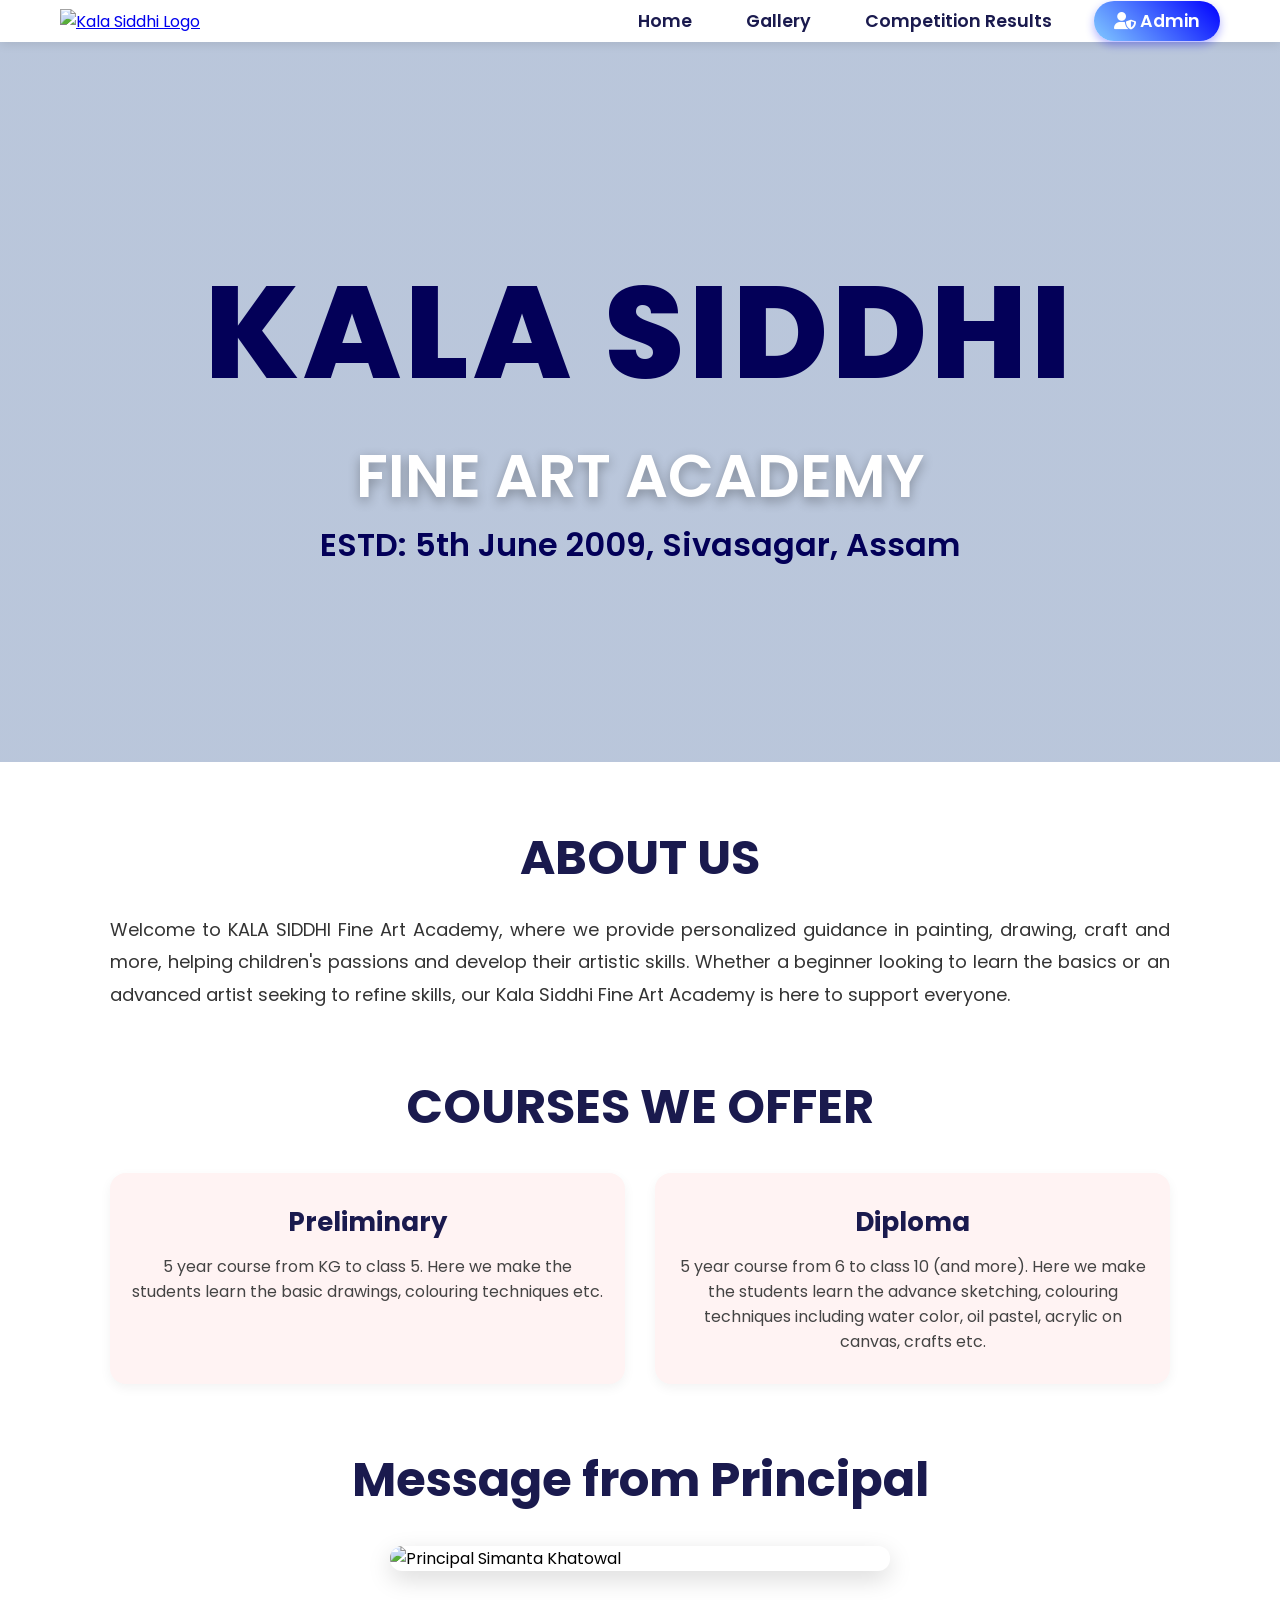
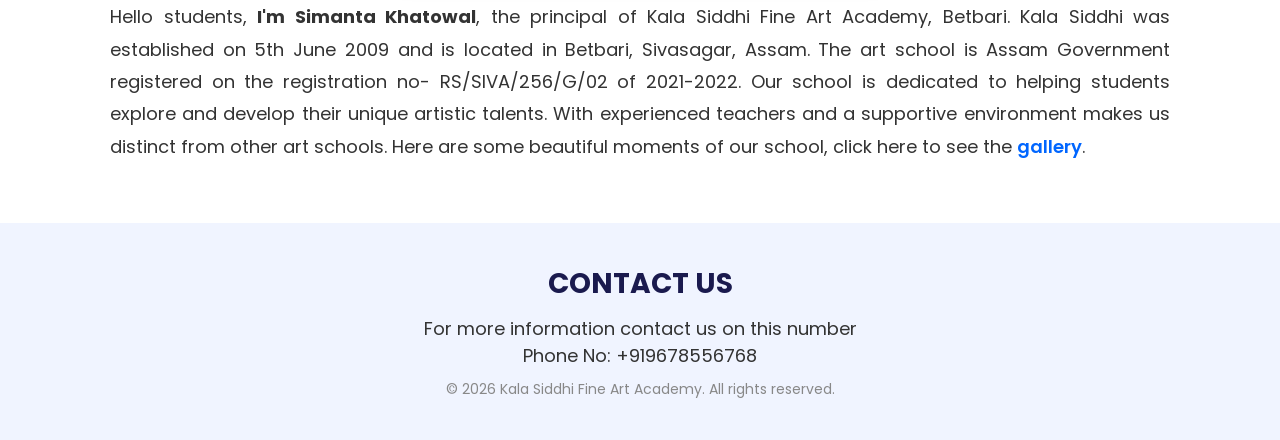
==== index.html @ 85a7382d "Add files via upload" ====
<!DOCTYPE html>
<html lang="en">
<head>
    <meta charset="UTF-8">
    <meta name="viewport" content="width=device-width, initial-scale=1.0">
    <title>Kala Siddhi Fine Art Academy</title>
    <link rel="stylesheet" href="style.css">
    <link rel="preconnect" href="https://fonts.googleapis.com">
    <link rel="preconnect" href="https://fonts.gstatic.com" crossorigin>
    <link href="https://fonts.googleapis.com/css2?family=Poppins:wght@300;400;600;700;800&display=swap" rel="stylesheet">
    <link rel="stylesheet" href="https://cdnjs.cloudflare.com/ajax/libs/font-awesome/6.5.0/css/all.min.css">
</head>
<body>

    <!-- Navigation -->
    <nav class="main-nav">
        <div class="nav-container">
            <a href="index.html" class="nav-logo">
                <img src="img/logo.jpg" alt="Kala Siddhi Logo" width="140">
            </a>
            <ul class="nav-links" id="navLinks">
                <li><a href="index.html">Home</a></li>
                <li><a href="gallery.html">Gallery</a></li>
                <li><a href="results.html">Competition Results</a></li>
                <li><a href="login.html" class="admin-link"><i class="fas fa-user-shield"></i> Admin</a></li>
            </ul>
            <div class="hamburger" id="hamburger">
                <i class="fas fa-bars"></i>
            </div>
        </div>
    </nav>

    <!-- Hero -->
    <section class="header">
        <div class="hero">
            <div class="content">
                <h1 class="anim">KALA SIDDHI</h1>
                <h3 class="anim">FINE ART ACADEMY</h3>
                <p class="anim">ESTD: 5th June 2009, Sivasagar, Assam</p>
            </div>
        </div>
    </section>

    <!-- About -->
    <section class="about" id="about">
        <h1>ABOUT US</h1>
        <p>Welcome to KALA SIDDHI Fine Art Academy, where we provide personalized guidance in painting, drawing, craft and more, helping children's passions and develop their artistic skills. Whether a beginner looking to learn the basics or an advanced artist seeking to refine skills, our Kala Siddhi Fine Art Academy is here to support everyone.</p>
    </section>

    <!-- Courses -->
    <section class="course" id="course">
        <h1>COURSES WE OFFER</h1>
        <div class="row">
            <div class="course-col">
                <h3>Preliminary</h3>
                <p>5 year course from KG to class 5. Here we make the students learn the basic drawings, colouring techniques etc.</p>
            </div>
            <div class="course-col">
                <h3>Diploma</h3>
                <p>5 year course from 6 to class 10 (and more). Here we make the students learn the advance sketching, colouring techniques including water color, oil pastel, acrylic on canvas, crafts etc.</p>
            </div>
        </div>
    </section>

    <!-- Principal -->
    <section class="principal">
        <h1>Message from Principal</h1>
        <img src="img/IMG (6).jpg" alt="Principal Simanta Khatowal">
        <p>Hello students, <b>I'm Simanta Khatowal</b>, the principal of Kala Siddhi Fine Art Academy, Betbari. Kala Siddhi was established on 5th June 2009 and is located in Betbari, Sivasagar, Assam. The art school is Assam Government registered on the registration no- RS/SIVA/256/G/02 of 2021-2022. Our school is dedicated to helping students explore and develop their unique artistic talents. With experienced teachers and a supportive environment makes us distinct from other art schools. Here are some beautiful moments of our school, click here to see the <a href="gallery.html">gallery</a>.</p>
    </section>

    <!-- Footer -->
    <section class="footer">
        <h4>CONTACT US</h4>
        <p>For more information contact us on this number <br> Phone No: +919678556768</p>
        <p style="margin-top:10px; font-size:14px; color:#888;">&copy; 2026 Kala Siddhi Fine Art Academy. All rights reserved.</p>
    </section>

    <script>
        // Hamburger toggle
        document.getElementById('hamburger').addEventListener('click', function() {
            document.getElementById('navLinks').classList.toggle('active');
        });
        document.querySelectorAll('.nav-links a').forEach(link => {
            link.addEventListener('click', () => {
                document.getElementById('navLinks').classList.remove('active');
            });
        });
    </script>
</body>
</html>
---- style.css ----
@import url('https://fonts.googleapis.com/css2?family=Poppins:wght@300;400;600;700;800&display=swap');

* {
    margin: 0;
    padding: 0;
    box-sizing: border-box;
    font-family: 'Poppins', sans-serif;
}

/* ----- NAVIGATION ----- */
.main-nav {
    background: rgba(255, 255, 255, 0.95);
    box-shadow: 0 2px 10px rgba(0,0,0,0.1);
    position: sticky;
    top: 0;
    z-index: 1000;
    padding: 8px 0;
}
.nav-container {
    max-width: 1200px;
    margin: 0 auto;
    display: flex;
    align-items: center;
    justify-content: space-between;
    padding: 0 20px;
}
.nav-logo img {
    display: block;
}
.nav-links {
    list-style: none;
    display: flex;
    gap: 30px;
    align-items: center;
}
.nav-links li a {
    text-decoration: none;
    color: #1a1a4e;
    font-weight: 600;
    font-size: 1.1rem;
    transition: color 0.3s;
    padding: 6px 12px;
    border-radius: 30px;
}
.nav-links li a:hover {
    color: #0066ff;
    background: rgba(0,102,255,0.08);
}
.admin-link {
    background: linear-gradient(45deg, #82CAFF, #0000ff);
    color: #fff !important;
    padding: 8px 20px !important;
    border-radius: 30px !important;
    box-shadow: 0 4px 10px rgba(0,0,255,0.3);
    transition: 0.3s;
}
.admin-link:hover {
    transform: scale(1.05);
    box-shadow: 0 6px 14px rgba(0,0,255,0.4);
    background: linear-gradient(45deg, #6ab0e8, #0000cc) !important;
}
.hamburger {
    display: none;
    font-size: 28px;
    cursor: pointer;
    color: #1a1a4e;
}

/* ----- HERO ----- */
.hero {
    width: 100%;
    min-height: 80vh;
    background-image: linear-gradient(rgba(117,142,183,0.5), rgba(117,142,183,0.5)), url(img/IMG\ \(18\).jpg);
    background-repeat: no-repeat;
    background-position: center;
    background-size: cover;
    display: flex;
    align-items: center;
    justify-content: center;
}
.content {
    text-align: center;
    padding: 20px;
}
.content h1 {
    font-size: 130px;
    color: #030058;
    font-weight: 800;
    letter-spacing: 4px;
    animation: moveup 0.5s linear forwards;
    opacity: 0;
    transform: translateY(30px);
}
.content h3 {
    font-size: 60px;
    color: #fff;
    font-weight: 600;
    text-shadow: 0 4px 12px rgba(0,0,0,0.3);
    animation: moveup 0.5s linear forwards;
    animation-delay: 0.3s;
    opacity: 0;
    transform: translateY(30px);
}
.content p {
    font-size: 32px;
    font-weight: 600;
    color: #030058;
    animation: moveup 0.5s linear forwards;
    animation-delay: 0.6s;
    opacity: 0;
    transform: translateY(30px);
}
@keyframes moveup {
    100% { opacity: 1; transform: translateY(0); }
}

/* ----- ABOUT / COURSES / PRINCIPAL ----- */
.about, .course, .principal {
    max-width: 1100px;
    margin: 60px auto;
    padding: 0 20px;
}
.about h1, .course h1, .principal h1 {
    font-size: 48px;
    font-weight: 700;
    text-align: center;
    color: #1a1a4e;
    margin-bottom: 20px;
}
.about p, .principal p {
    font-size: 18px;
    line-height: 1.8;
    color: #333;
    text-align: justify;
}
.principal img {
    display: block;
    width: 80%;
    max-width: 500px;
    margin: 30px auto;
    border-radius: 12px;
    box-shadow: 0 8px 24px rgba(0,0,0,0.15);
}
.principal a {
    color: #0066ff;
    font-weight: 600;
    text-decoration: none;
}
.principal a:hover {
    text-decoration: underline;
}

.row {
    display: flex;
    gap: 30px;
    margin-top: 30px;
    flex-wrap: wrap;
}
.course-col {
    flex: 1;
    min-width: 250px;
    background: #fff3f3;
    padding: 30px 20px;
    border-radius: 16px;
    box-shadow: 0 4px 12px rgba(0,0,0,0.05);
    transition: 0.4s;
    text-align: center;
}
.course-col:hover {
    transform: translateY(-6px);
    box-shadow: 0 12px 28px rgba(0,0,0,0.12);
}
.course-col h3 {
    font-size: 26px;
    margin-bottom: 12px;
    color: #1a1a4e;
}
.course-col p {
    font-size: 16px;
    color: #444;
}

/* ----- FOOTER ----- */
.footer {
    background: #f0f4ff;
    padding: 40px 20px;
    text-align: center;
    margin-top: 40px;
}
.footer h4 {
    font-size: 28px;
    color: #1a1a4e;
    margin-bottom: 10px;
}
.footer p {
    font-size: 18px;
    color: #333;
}

/* ----- BUTTONS (global) ----- */
.btn {
    display: inline-block;
    padding: 12px 32px;
    background: linear-gradient(45deg, #82CAFF, #0000ff);
    color: #fff;
    border: none;
    border-radius: 50px;
    font-size: 18px;
    font-weight: 600;
    cursor: pointer;
    box-shadow: 0 4px 14px rgba(0,0,255,0.3);
    transition: all 0.3s ease;
    text-decoration: none;
    text-align: center;
}
.btn:hover {
    transform: scale(1.04);
    box-shadow: 0 8px 20px rgba(0,0,255,0.4);
    background: linear-gradient(45deg, #6ab0e8, #0000cc);
}
.btn-small {
    padding: 8px 20px;
    font-size: 14px;
}
.btn-danger {
    background: linear-gradient(45deg, #ff6b6b, #cc0000);
    box-shadow: 0 4px 14px rgba(255,0,0,0.3);
}
.btn-danger:hover {
    background: linear-gradient(45deg, #e55555, #aa0000);
    box-shadow: 0 8px 20px rgba(255,0,0,0.4);
}
.btn-outline {
    background: transparent;
    border: 2px solid #0000ff;
    color: #0000ff;
    box-shadow: none;
}
.btn-outline:hover {
    background: #0000ff;
    color: #fff;
    box-shadow: 0 4px 14px rgba(0,0,255,0.3);
}

/* ----- RESPONSIVE ----- */
@media (max-width: 900px) {
    .content h1 { font-size: 80px; }
    .content h3 { font-size: 40px; }
    .content p { font-size: 24px; }
    .about h1, .course h1, .principal h1 { font-size: 36px; }
}
@media (max-width: 700px) {
    .nav-links {
        display: none;
        flex-direction: column;
        background: rgba(255,255,255,0.98);
        position: absolute;
        top: 70px;
        left: 0;
        width: 100%;
        padding: 20px 0;
        box-shadow: 0 10px 30px rgba(0,0,0,0.1);
        gap: 15px;
        text-align: center;
    }
    .nav-links.active {
        display: flex;
    }
    .hamburger {
        display: block;
    }
    .content h1 { font-size: 50px; }
    .content h3 { font-size: 28px; }
    .content p { font-size: 18px; }
    .about h1, .course h1, .principal h1 { font-size: 28px; }
    .row { flex-direction: column; }
    .principal img { width: 90%; }
}
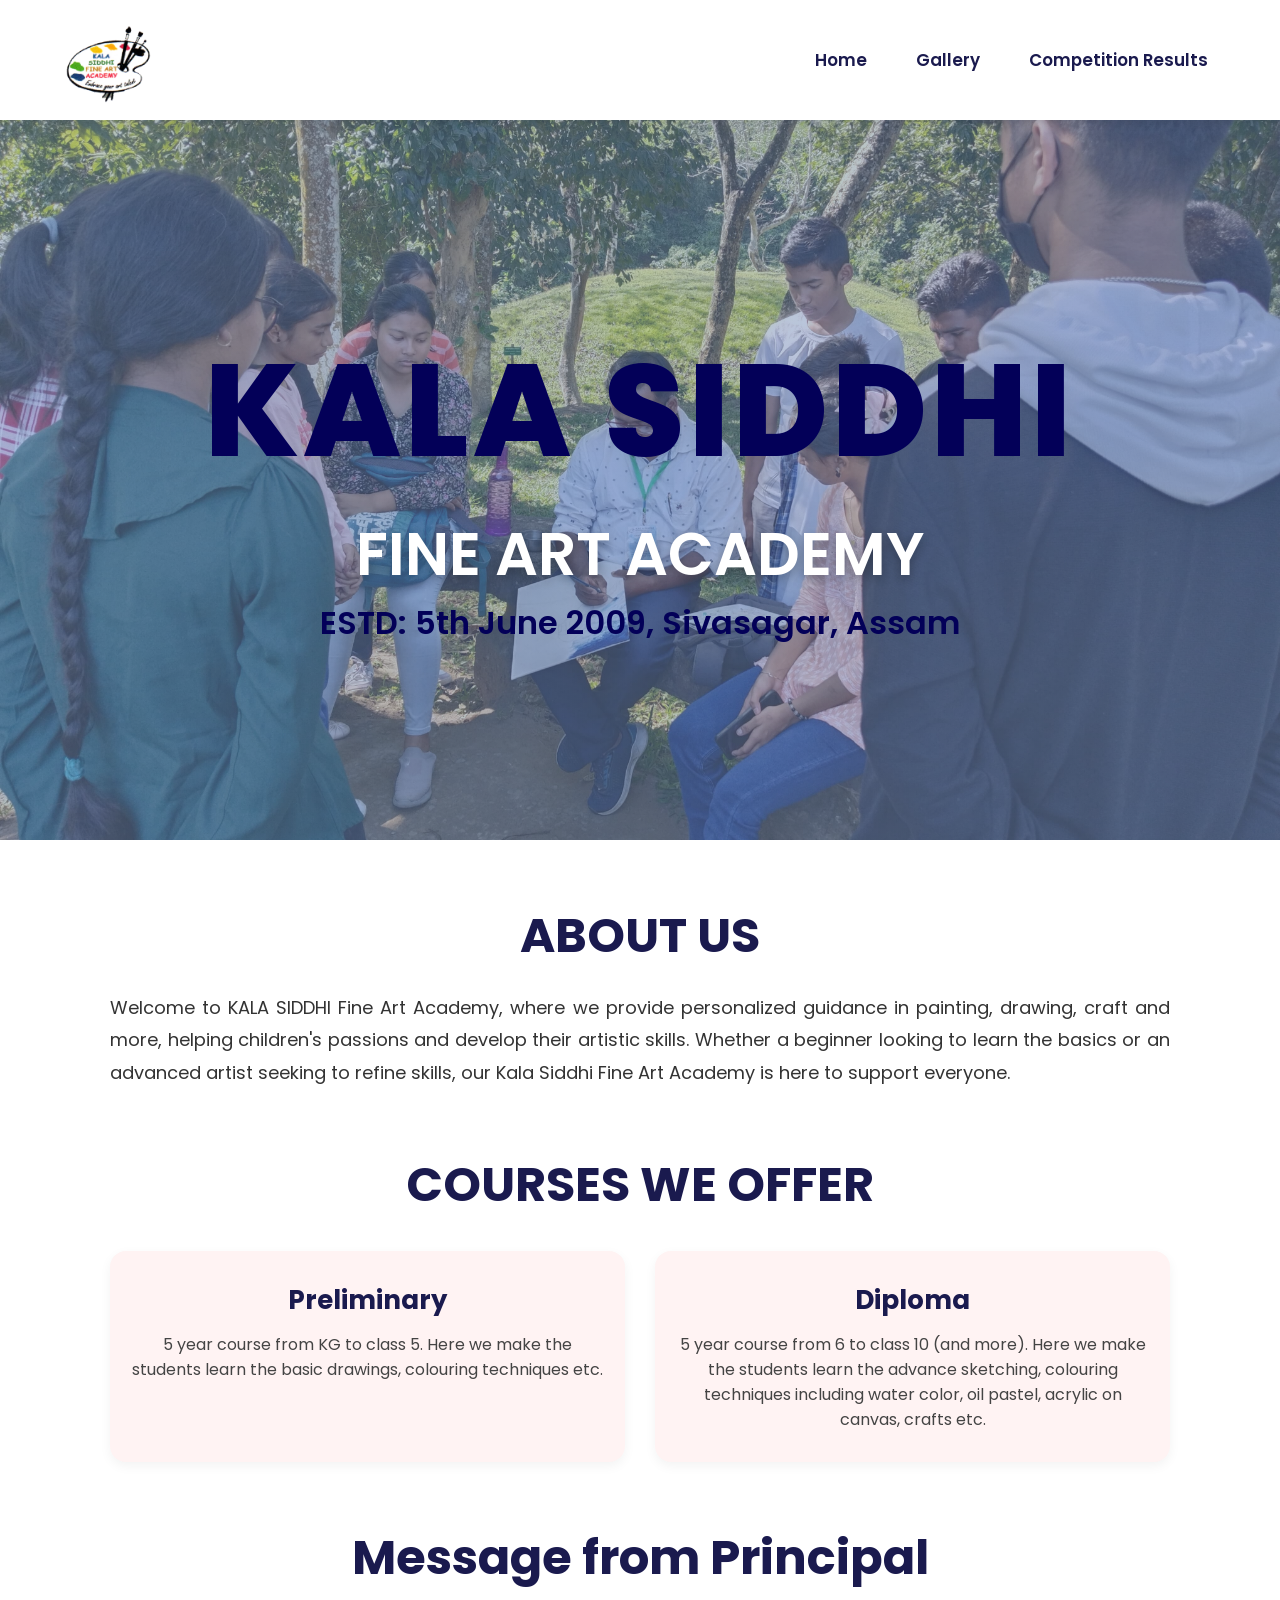
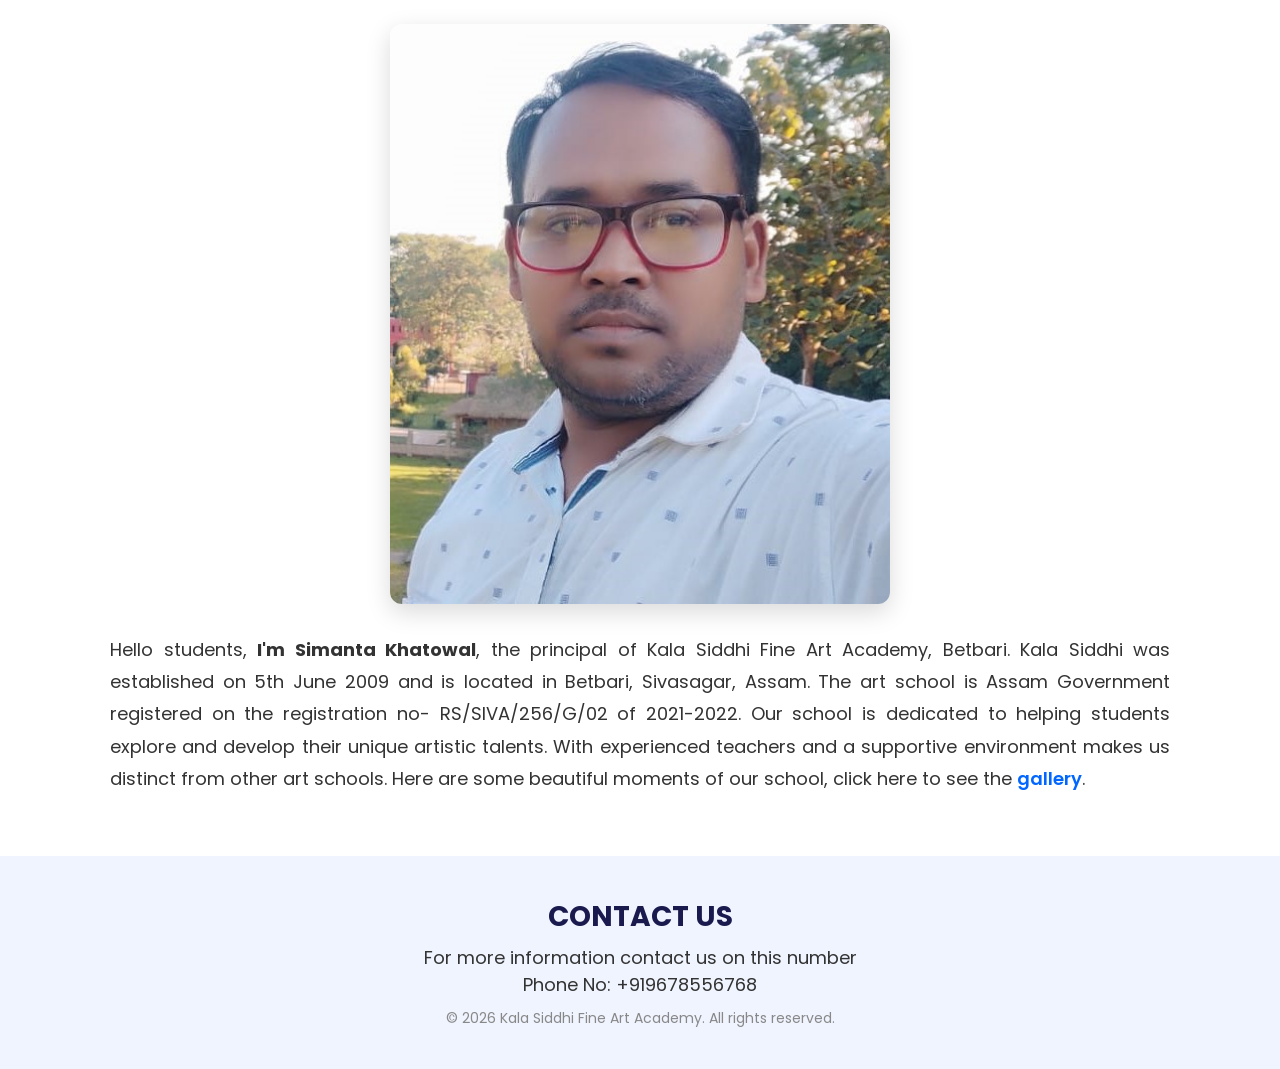
==== commit 7cacdd44: "Update index.html" ====
--- a/index.html
+++ b/index.html
@@ -9,6 +9,7 @@
     <link rel="preconnect" href="https://fonts.gstatic.com" crossorigin>
     <link href="https://fonts.googleapis.com/css2?family=Poppins:wght@300;400;600;700;800&display=swap" rel="stylesheet">
     <link rel="stylesheet" href="https://cdnjs.cloudflare.com/ajax/libs/font-awesome/6.5.0/css/all.min.css">
+    <link rel="icon" type="image/png" href="img/logo.jpg">
 </head>
 <body>
 
@@ -22,7 +23,6 @@
                 <li><a href="index.html">Home</a></li>
                 <li><a href="gallery.html">Gallery</a></li>
                 <li><a href="results.html">Competition Results</a></li>
-                <li><a href="login.html" class="admin-link"><i class="fas fa-user-shield"></i> Admin</a></li>
             </ul>
             <div class="hamburger" id="hamburger">
                 <i class="fas fa-bars"></i>
@@ -88,4 +88,4 @@
         });
     </script>
 </body>
-</html>+</html>
--- a/style.css
+++ b/style.css
@@ -25,19 +25,21 @@
     padding: 0 20px;
 }
 .nav-logo img {
+    width: 100px;
+    height: auto;
     display: block;
 }
 .nav-links {
     list-style: none;
     display: flex;
-    gap: 30px;
+    gap: 25px;
     align-items: center;
 }
 .nav-links li a {
     text-decoration: none;
     color: #1a1a4e;
     font-weight: 600;
-    font-size: 1.1rem;
+    font-size: 1.05rem;
     transition: color 0.3s;
     padding: 6px 12px;
     border-radius: 30px;
@@ -149,7 +151,6 @@
 .principal a:hover {
     text-decoration: underline;
 }
-
 .row {
     display: flex;
     gap: 30px;
@@ -187,17 +188,36 @@
     text-align: center;
     margin-top: 40px;
 }
+.footer-content {
+    max-width: 1100px;
+    margin: 0 auto;
+}
 .footer h4 {
     font-size: 28px;
     color: #1a1a4e;
-    margin-bottom: 10px;
+    margin-bottom: 6px;
 }
 .footer p {
     font-size: 18px;
     color: #333;
 }
-
-/* ----- BUTTONS (global) ----- */
+.footer-buttons {
+    display: flex;
+    justify-content: center;
+    gap: 20px;
+    flex-wrap: wrap;
+    margin: 20px 0 15px;
+}
+.footer-buttons .btn {
+    min-width: 180px;
+}
+.copyright {
+    font-size: 14px;
+    color: #888;
+    margin-top: 10px;
+}
+
+/* ----- BUTTONS ----- */
 .btn {
     display: inline-block;
     padding: 12px 32px;
@@ -230,17 +250,6 @@
     background: linear-gradient(45deg, #e55555, #aa0000);
     box-shadow: 0 8px 20px rgba(255,0,0,0.4);
 }
-.btn-outline {
-    background: transparent;
-    border: 2px solid #0000ff;
-    color: #0000ff;
-    box-shadow: none;
-}
-.btn-outline:hover {
-    background: #0000ff;
-    color: #fff;
-    box-shadow: 0 4px 14px rgba(0,0,255,0.3);
-}
 
 /* ----- RESPONSIVE ----- */
 @media (max-width: 900px) {
@@ -248,6 +257,7 @@
     .content h3 { font-size: 40px; }
     .content p { font-size: 24px; }
     .about h1, .course h1, .principal h1 { font-size: 36px; }
+    .nav-logo img { width: 80px; }
 }
 @media (max-width: 700px) {
     .nav-links {
@@ -275,4 +285,13 @@
     .about h1, .course h1, .principal h1 { font-size: 28px; }
     .row { flex-direction: column; }
     .principal img { width: 90%; }
-}+    .nav-logo img { width: 70px; }
+    .footer-buttons {
+        flex-direction: column;
+        align-items: center;
+    }
+    .footer-buttons .btn {
+        width: 100%;
+        max-width: 280px;
+    }
+}
